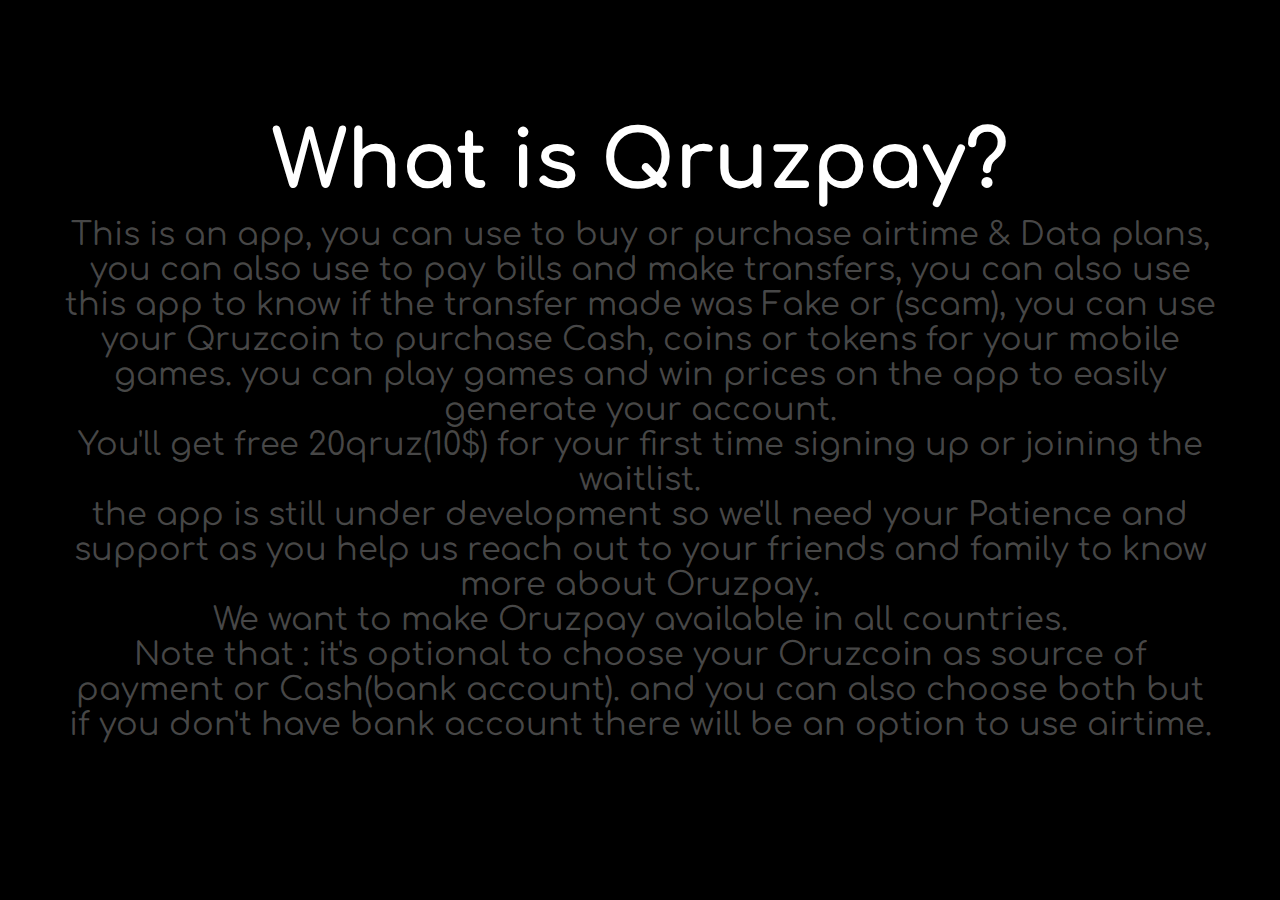
==== about.html @ 68d2ee76 "First version" ====
<!DOCTYPE html>
<html>
    <head>
        
        <title>About Us</title>
        <link rel="stylesheet" href="css/about.css">
        <link href="https://fonts.googleapis.com/css2?family=Comfortaa:wght@300;400;600&family=Poppins:ital,wght@0,400;0,500;1,400&family=Source+Code+Pro:ital,wght@0,200;0,400;1,200;1,300;1,400&display=swap" rel="stylesheet">
    </head>
    <body>
        <section class="about-us">
            <div class="text">
                <h1>What is Qruzpay?</h1>
                <p>This is an app, you can use to buy or purchase airtime & Data plans, you can
                    also use to pay bills and make transfers, you can also use this app to know if
                    the transfer made was Fake or (scam), you can use your Qruzcoin to purchase
                    Cash, coins or tokens for your mobile games. you can play games and win
                    prices on the app to easily generate your account.<br>
                    
                    You'll get free 20qruz(10$) for your first time signing up or joining the waitlist.<br>
                    
                    the app is still under development so we'll need your Patience and support as
                    you help us reach out to your friends and family to know more about Oruzpay.<br>
                    
                    We want to make Oruzpay available in all countries.<br>
                    
                    Note that : it's optional to choose your Oruzcoin as source of payment or
                    Cash(bank account). and you can also choose both but if you don't have bank
                    account there will be an option to use airtime.</p>
            </div>
        </section>
    </body>
</html>
---- css/about.css ----
* {
    margin: 0;
    padding: 0;
    font-family: Comfortaa, serif;
}

.about-us{
    background: black;
    color: white;
    min-height: 100vh;
    width: 100%;
    background-position: center;
    background-size: cover;
    position: relative;  
}
.text{
    width: 90%;
    color: #fff;
    position: absolute;
    top: 50%;
    left: 50%;
    transform: translate(-50%, -50%);
    text-align: center;
}
.text h1{
    font-size: 5em;
}
.text p{
    margin: 10px 0 40px;
    font-size: 2em;
    color: rgba(255, 255, 255, 0.281);
}
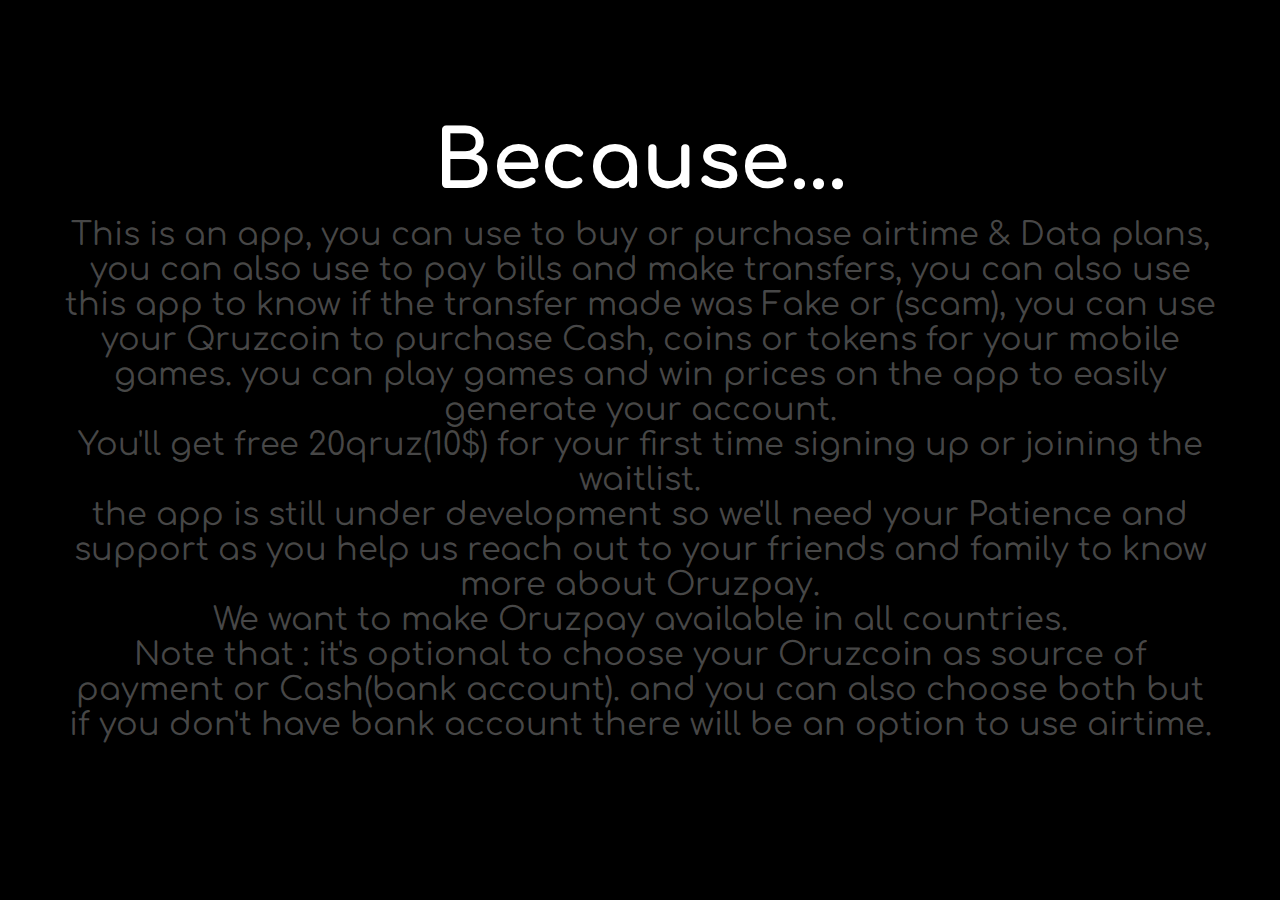
==== commit 66c7c770: "adjustments" ====
--- a/about.html
+++ b/about.html
@@ -9,7 +9,7 @@
     <body>
         <section class="about-us">
             <div class="text">
-                <h1>What is Qruzpay?</h1>
+                <h1>Because...</h1>
                 <p>This is an app, you can use to buy or purchase airtime & Data plans, you can
                     also use to pay bills and make transfers, you can also use this app to know if
                     the transfer made was Fake or (scam), you can use your Qruzcoin to purchase
